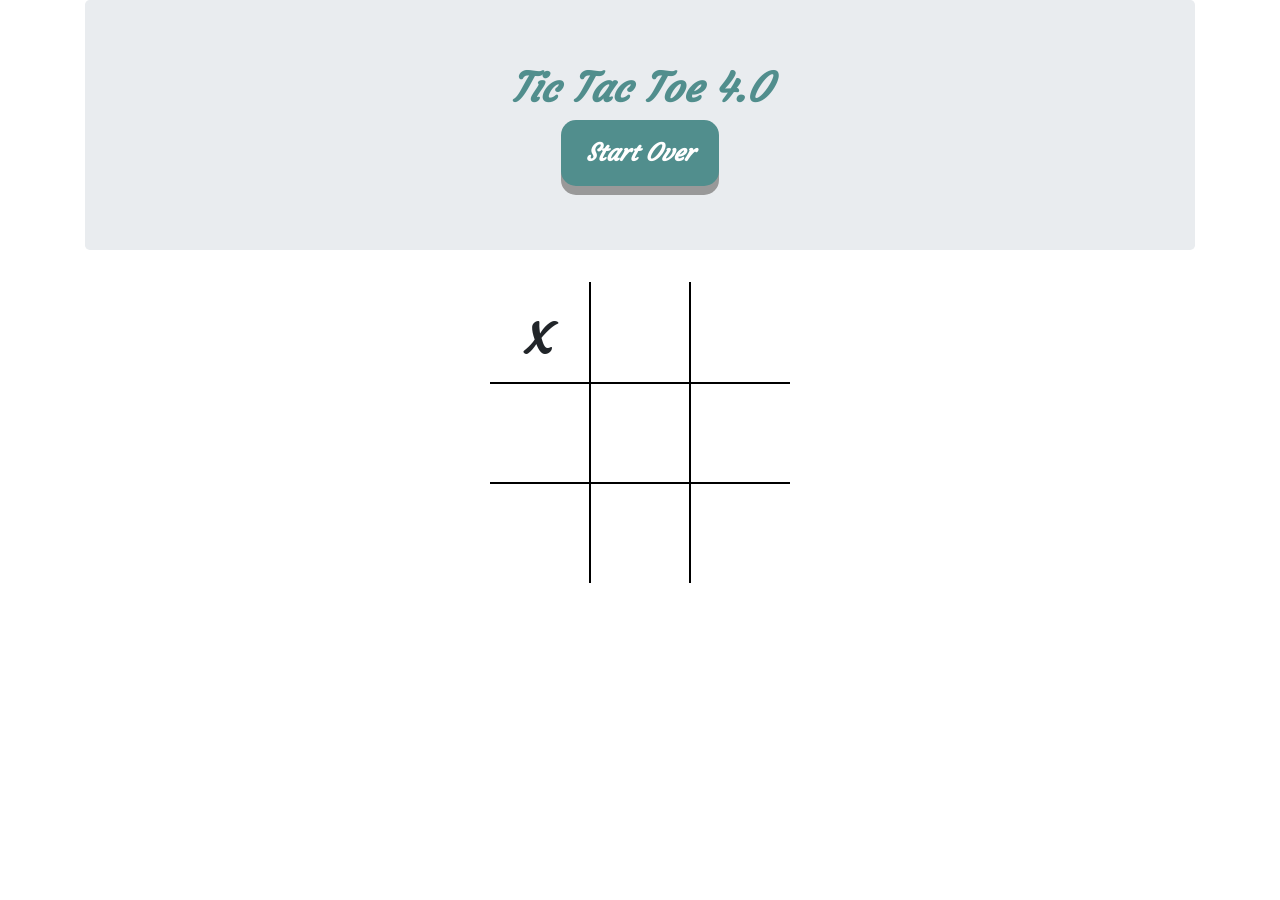
==== t3.html @ 2c36f285 "check in" ====
<!DOCTYPE html>
<html lang="en">
    <head>
        <meta charset="UTF-8">
        <title>TTT 3000</title>
        <link rel="stylesheet" href="https://stackpath.bootstrapcdn.com/bootstrap/4.1.3/css/bootstrap.min.css"/>
        <link rel="stylesheet" href="t3.css"/>
        <link href="https://fonts.googleapis.com/css?family=Courgette" rel="stylesheet">
    </head>
    <body>
    <div class="container text-center">
        <div class="jumbotron">
            <h1><strong><em>Tic Tac Toe 4.0</em></strong></h1> <!-- Name it whatever you want -->
            <button class="button" id = "button3"><strong><em>Start Over</em></strong></button>
        </div>
        <!-- Use a table to build a tic-tac-toe board -->
        <table align="center">
            <tr>
                <td id="c1">x</td>
                <td id = "c2" class="vertical"></td>
                <td id="c3"></td>
            </tr>

            <tr>
                <td id="c4" class="horizontal"></td>
                <td id="c5" class="vertical horizontal"></td>
                <td id= "c6" class="horizontal"></td>
            </tr>

            <tr>
                <td id="c7"></td>
                <td id = "c8" class="vertical"></td>
                <td id = "c9"></td>
            </tr>
        </table>



        <!-- Include our JavaScript after the table is built -->
        <script src="t3.js"></script>
        <script src="js.js"></script>
    </div>
    </body>
</html>
---- t3.css ----
/* Use borders to draw a box */

h1
{
    color: #518e8d;

    font-family: 'Courgette', cursive;

}
table {
    margin: auto;

}

td {
    width: 100px;
    height: 100px;
    text-align: center;
    font-size: 65px;
    font-family: 'Courgette', cursive;
}

td:hover {
    border: 1px solid grey;
}

.vertical {
    border-left: 2px solid black;
    border-right: 2px solid black;
}

.horizontal {
    border-top: 2px solid black;
    border-bottom: 2px solid black;
}
.button {
    padding: 15px 25px;
    font-size: 24px;
    text-align: center;
    cursor: pointer;
    outline: none;
    color: white;
    background-color: #518e8d;
    border: none;
    border-radius: 15px;
    box-shadow: 0 9px #999;
    font-family: 'Courgette', cursive;

}

.button:hover {background-color: #1b8e75
}

.button:active {
    background-color: #588E60;
    box-shadow: 0 5px #666;
    transform: translateY(4px);
    border-radius: 2px;
}
#idStartButton
{
    background-color: #518e8d;
    font-family: 'Courgette', cursive;

}
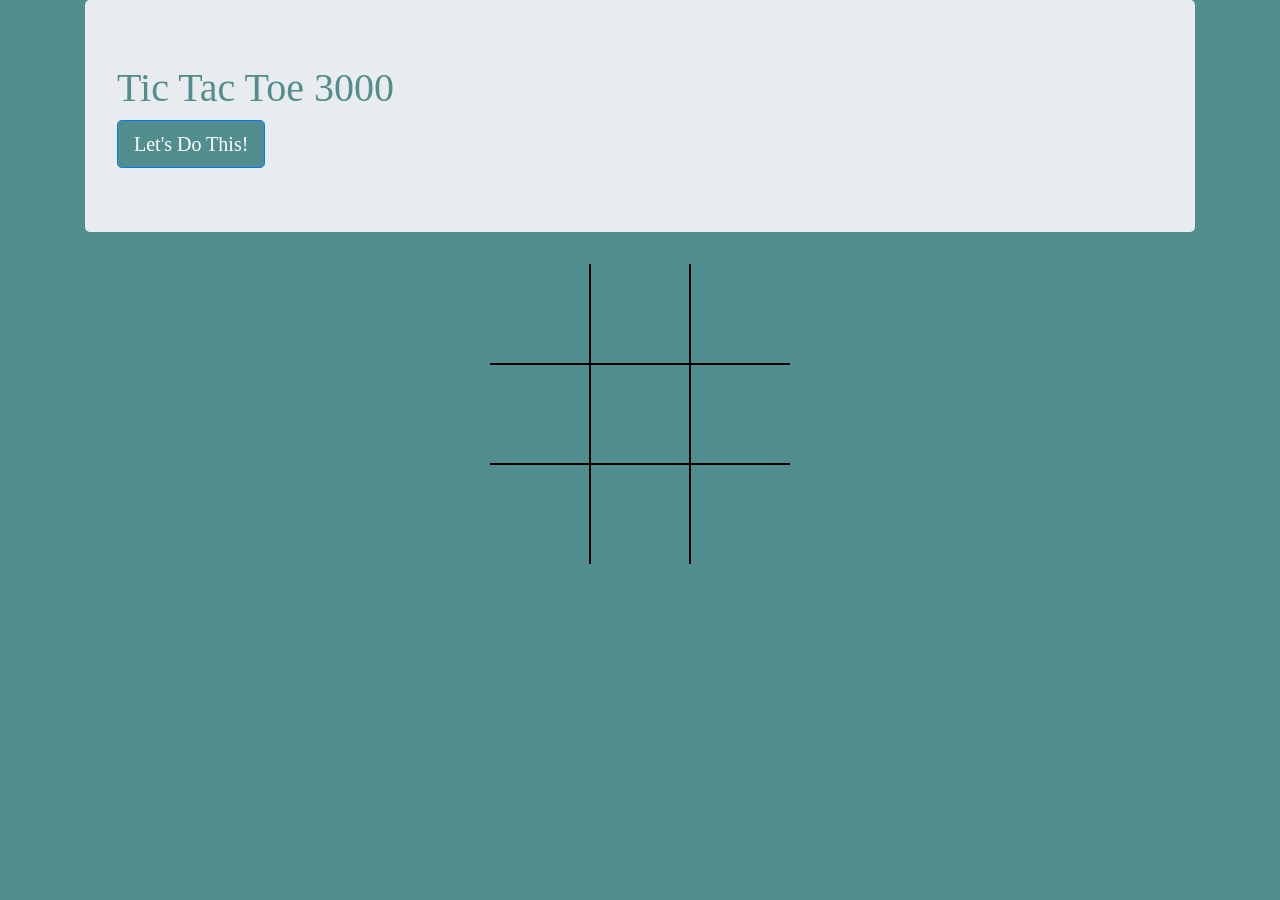
==== commit ce552d4d: "Things added" ====
--- a/t3.html
+++ b/t3.html
@@ -5,40 +5,37 @@
         <title>TTT 3000</title>
         <link rel="stylesheet" href="https://stackpath.bootstrapcdn.com/bootstrap/4.1.3/css/bootstrap.min.css"/>
         <link rel="stylesheet" href="t3.css"/>
-        <link href="https://fonts.googleapis.com/css?family=Courgette" rel="stylesheet">
     </head>
     <body>
-    <div class="container text-center">
+    <div class="container">
         <div class="jumbotron">
-            <h1><strong><em>Tic Tac Toe 4.0</em></strong></h1> <!-- Name it whatever you want -->
-            <button class="button" id = "button3"><strong><em>Start Over</em></strong></button>
+        <h1>Tic Tac Toe 3000</h1> <!-- Name it whatever you want -->
+            <button id = "idStartButton" type="button" class = "btn btn-primary btn-lg" name="startButton">Let's Do This!</button>
         </div>
         <!-- Use a table to build a tic-tac-toe board -->
         <table align="center">
             <tr>
-                <td id="c1">x</td>
-                <td id = "c2" class="vertical"></td>
-                <td id="c3"></td>
+                <td id="c1" class="toe"></td>
+                <td class="toe vertical" id="c2"></td>
+                <td id="c3" class="toe"></td>
             </tr>
 
             <tr>
-                <td id="c4" class="horizontal"></td>
-                <td id="c5" class="vertical horizontal"></td>
-                <td id= "c6" class="horizontal"></td>
+                <td class="toe horizontal" id="c4"></td>
+                <td class="toe vertical horizontal" id="c5"></td>
+                <td class="toe horizontal" id="c6"></td>
             </tr>
 
             <tr>
-                <td id="c7"></td>
-                <td id = "c8" class="vertical"></td>
-                <td id = "c9"></td>
+                <td id="c7" class="toe"></td>
+                <td class="toe vertical" id="c8"></td>
+                <td id="c9" class="toe"></td>
             </tr>
         </table>
 
+        <!-- Include our JavaScript after the table is built -->
+        <script src="t32.js"></script>
+    </body>
+    </div>
+</html>
 
-
-        <!-- Include our JavaScript after the table is built -->
-        <script src="t3.js"></script>
-        <script src="js.js"></script>
-    </div>
-    </body>
-</html>
--- a/t3.css
+++ b/t3.css
@@ -18,6 +18,7 @@
     text-align: center;
     font-size: 65px;
     font-family: 'Courgette', cursive;
+    color: white;
 }
 
 td:hover {
@@ -62,4 +63,9 @@
     background-color: #518e8d;
     font-family: 'Courgette', cursive;
 
+}
+body
+{
+    background-color: #518e8d;
+
 }
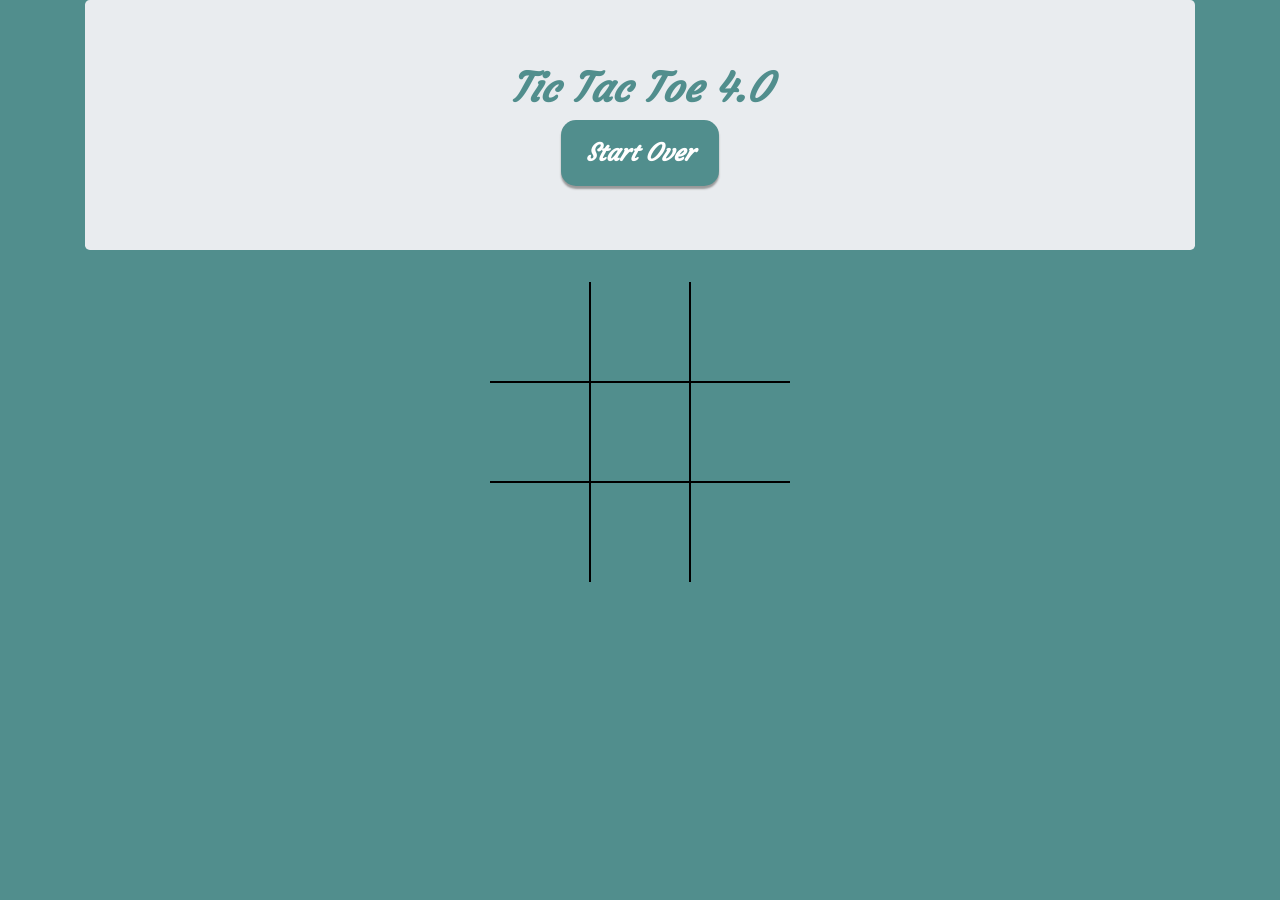
==== commit 0fa4ec2a: "Finished Tic Tac Toe Game" ====
--- a/t3.html
+++ b/t3.html
@@ -5,12 +5,13 @@
         <title>TTT 3000</title>
         <link rel="stylesheet" href="https://stackpath.bootstrapcdn.com/bootstrap/4.1.3/css/bootstrap.min.css"/>
         <link rel="stylesheet" href="t3.css"/>
+        <link href="https://fonts.googleapis.com/css?family=Courgette" rel="stylesheet">
     </head>
     <body>
-    <div class="container">
+    <div class="container text-center">
         <div class="jumbotron">
-        <h1>Tic Tac Toe 3000</h1> <!-- Name it whatever you want -->
-            <button id = "idStartButton" type="button" class = "btn btn-primary btn-lg" name="startButton">Let's Do This!</button>
+            <h1><strong><em>Tic Tac Toe 4.0</em></strong></h1> <!-- Name it whatever you want -->
+            <button class="button" id = "button3"><strong><em>Start Over</em></strong></button>
         </div>
         <!-- Use a table to build a tic-tac-toe board -->
         <table align="center">
@@ -33,9 +34,14 @@
             </tr>
         </table>
 
+
+
         <!-- Include our JavaScript after the table is built -->
         <script src="t32.js"></script>
     </body>
+        <script src="t3.js"></script>
+        <script src="js.js"></script>
     </div>
+    </body>
 </html>
 
--- a/t3.css
+++ b/t3.css
@@ -44,7 +44,7 @@
     background-color: #518e8d;
     border: none;
     border-radius: 15px;
-    box-shadow: 0 9px #999;
+    box-shadow: 0 3px 2px #999;
     font-family: 'Courgette', cursive;
 
 }
